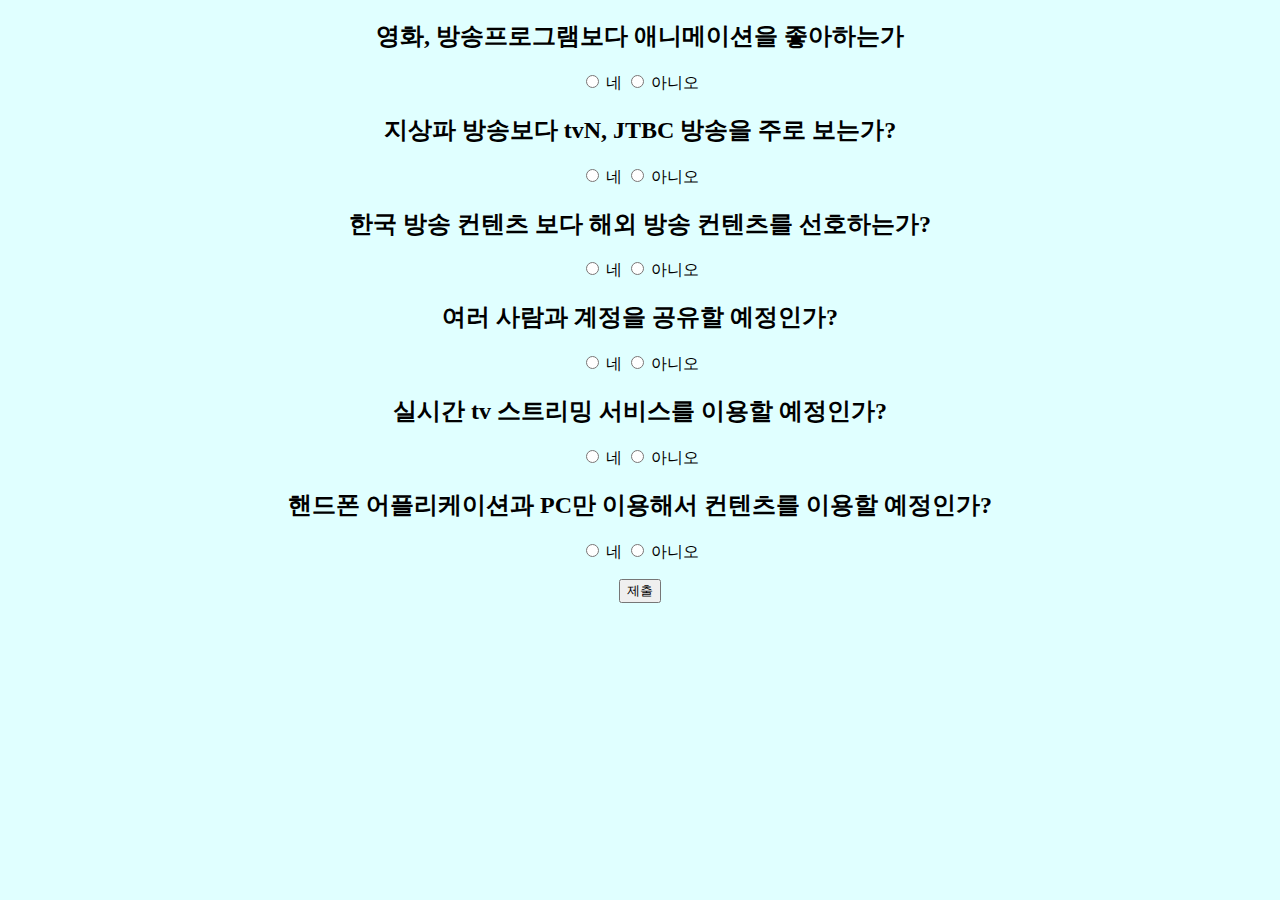
==== index.html @ 73be6727 "plz" ====
<!DOCTYPE html>
<html>
<head>
	<title>취향저격 OTT 서비스 찾기!</title>
</head>
<body>
	<style>
  	body {
    	background-color: #E0FFFF;
    	text-align: center;
  	}
	</style>
	<form id = "choice" action="second.html" "method="post">
		<h2>영화, 방송프로그램보다 애니메이션을 좋아하는가</h2>
		<input type="radio" name="choice1" value="yes"/> 네
		<input type="radio" name="choice1" value="no" /> 아니오
	<br />
		<h2>지상파 방송보다 tvN, JTBC 방송을 주로 보는가?</h2>
		<input type="radio" name="choice2" value="yes"/> 네
		<input type="radio" name="choice2" value="no" /> 아니오
	<br />
		<h2>한국 방송 컨텐츠 보다 해외 방송 컨텐츠를 선호하는가?</h2>
		<input type="radio" name="choice3" value="yes"/> 네
		<input type="radio" name="choice3" value="no" /> 아니오
	<br />
		<h2>여러 사람과 계정을 공유할 예정인가?</h2>
		<input type="radio" name="choice4" value="yes"/> 네
		<input type="radio" name="choice4" value="no" /> 아니오
	<br />
		<h2>실시간 tv 스트리밍 서비스를 이용할 예정인가?</h2>
		<input type="radio" name="choice5" value="yes"/> 네
		<input type="radio" name="choice5" value="no" /> 아니오
	<br />
		<h2>핸드폰 어플리케이션과 PC만 이용해서 컨텐츠를 이용할 예정인가?</h2>
		<input type="radio" name="choice6" value="yes"/> 네
		<input type="radio" name="choice6" value="no" /> 아니오
	<p><input type="submit" value="제출"></p>
	</form>
	<script
  src="https://code.jquery.com/jquery-3.2.1.min.js"
  integrity="sha256-hwg4gsxgFZhOsEEamdOYGBf13FyQuiTwlAQgxVSNgt4="
  crossorigin="anonymous"></script>
	<script type="text/javascript">

function form_submit() {

alert("hello");
document.id.action="https://pogery-foggy.github.io/-OTT-/second.html";

document.id.submit();

}

</script>
</body>
</html>
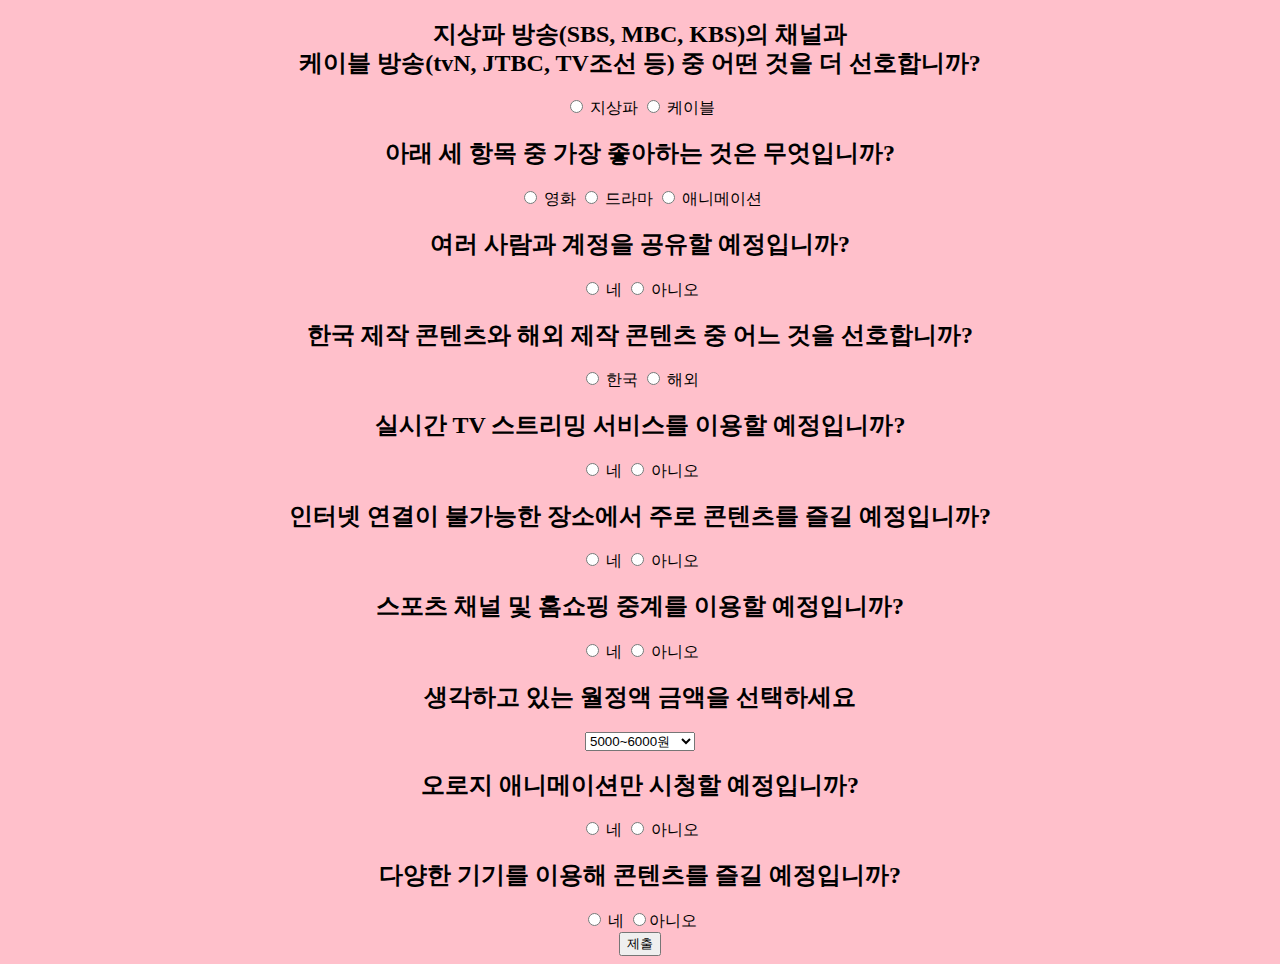
==== commit 04437de4: "Update index.html" ====
--- a/index.html
+++ b/index.html
@@ -1,56 +1,172 @@
 <!DOCTYPE html>
 <html>
 <head>
+	<link rel="stylesheet" sype="text/css" href = "secondstyle.css">
 	<title>취향저격 OTT 서비스 찾기!</title>
 </head>
-<body>
-	<style>
-  	body {
-    	background-color: #E0FFFF;
-    	text-align: center;
-  	}
-	</style>
-	<form id = "choice" action="second.html" "method="post">
-		<h2>영화, 방송프로그램보다 애니메이션을 좋아하는가</h2>
-		<input type="radio" name="choice1" value="yes"/> 네
-		<input type="radio" name="choice1" value="no" /> 아니오
+	<body id = "first">
+	<div id = "question">
+	<!--<form id =	 "result" action="second.jsp" method="post">-->
+		<h2>지상파 방송(SBS, MBC, KBS)의 채널과<br /> 케이블 방송(tvN, JTBC, TV조선 등) 중 어떤 것을 더 선호합니까?</h2>
+		<input type="radio" name="choice1" value="jisang"/> 지상파
+		<input type="radio" name="choice1" value="cable" /> 케이블
 	<br />
-		<h2>지상파 방송보다 tvN, JTBC 방송을 주로 보는가?</h2>
-		<input type="radio" name="choice2" value="yes"/> 네
-		<input type="radio" name="choice2" value="no" /> 아니오
+		<h2>아래 세 항목 중 가장 좋아하는 것은 무엇입니까?</h2>
+		<input type="radio" name="choice2" value="movie"/> 영화
+		<input type="radio" name="choice2" value="drama" /> 드라마
+		<input type="radio" name="choice2" value="anima" /> 애니메이션
 	<br />
-		<h2>한국 방송 컨텐츠 보다 해외 방송 컨텐츠를 선호하는가?</h2>
-		<input type="radio" name="choice3" value="yes"/> 네
-		<input type="radio" name="choice3" value="no" /> 아니오
+		<h2>여러 사람과 계정을 공유할 예정입니까?</h2>
+		<input type="radio" name="choice3" value="notsolo"/> 네
+		<input type="radio" name="choice3" value="solo" /> 아니오
 	<br />
-		<h2>여러 사람과 계정을 공유할 예정인가?</h2>
-		<input type="radio" name="choice4" value="yes"/> 네
-		<input type="radio" name="choice4" value="no" /> 아니오
+		<h2>한국 제작 콘텐츠와 해외 제작 콘텐츠 중 어느 것을 선호합니까?</h2>
+		<input type="radio" name="choice4" value="korea"/> 한국
+		<input type="radio" name="choice4" value="notkorea" /> 해외
 	<br />
-		<h2>실시간 tv 스트리밍 서비스를 이용할 예정인가?</h2>
-		<input type="radio" name="choice5" value="yes"/> 네
-		<input type="radio" name="choice5" value="no" /> 아니오
+		<h2>실시간 TV 스트리밍 서비스를 이용할 예정입니까?</h2>
+		<input type="radio" name="choice5" value="stri"/> 네
+		<input type="radio" name="choice5" value="notstri" /> 아니오
 	<br />
-		<h2>핸드폰 어플리케이션과 PC만 이용해서 컨텐츠를 이용할 예정인가?</h2>
-		<input type="radio" name="choice6" value="yes"/> 네
-		<input type="radio" name="choice6" value="no" /> 아니오
-	<p><input type="submit" value="제출"></p>
-	</form>
-	<script
-  src="https://code.jquery.com/jquery-3.2.1.min.js"
-  integrity="sha256-hwg4gsxgFZhOsEEamdOYGBf13FyQuiTwlAQgxVSNgt4="
-  crossorigin="anonymous"></script>
+		<h2>인터넷 연결이 불가능한 장소에서 주로 콘텐츠를 즐길 예정입니까?</h2>
+		<input type="radio" name="choice6" value="nowifi"/> 네
+		<input type="radio" name="choice6" value="yeswifi" /> 아니오
+	<br />
+		<h2>스포츠 채널 및 홈쇼핑 중계를 이용할 예정입니까?</h2>
+		<input type="radio" name="choice7" value="sport"/> 네
+		<input type="radio" name="choice7" value="nosport" /> 아니오
+	<br />
+		<h2>생각하고 있는 월정액 금액을 선택하세요</h2>
+		<select name="choice8" size="1">
+			<option value="five">5000~6000원</option>
+			<option value="seven">7000~10000원</option>
+			<option value="ten">10000원 이상</option>
+		</select>
+	<br />
+		<h2>오로지 애니메이션만 시청할 예정입니까?</h2>
+		<input type="radio" name="choice9" value="duck"/> 네
+		<input type="radio" name="choice9" value="noduck" /> 아니오
+	<br />
+		<h2>다양한 기기를 이용해 콘텐츠를 즐길 예정입니까?</h2>
+		<input type="radio" name="choice10" value="notonly"/> 네
+		<input type="radio" name="choice10" value="onlyone" />아니오
+	<!-- </form> --><br />
+	<input type="button" value="제출" onclick="calcul()">
+	</div>
+	<!-- 여기까지가 first -->
+	<div Id = "newpage"></div>
 	<script type="text/javascript">
 
-function form_submit() {
+	  var waveStr = "<table id=\"wave\"><tr><th>Basic</th><th>Standard</th><th>Premium</th></tr><tr><td>월 7900원</td><td>월 10900원</td><td>월 13900원</td></tr><tr><td>동시접속 가능인원:1<br>HD화질 지원</td><td>동시접속 가능인원:2<br>FHD화질 지원</td><td>동시접속 가능인원:4<br>최상위 화질 지원</td></tr></table>";
+      var tvingStr = "<table id = \"tving\"><tr><th>티빙 무제한</th><th>티빙 무제한 플레스</th><th>무비 프리미엄</th></tr><tr><td>월 11900원<br>CJ one회원: 월 5900원</td><td>월 15900원<br>CJ one회원: 월 9900원</td><td>월 9900원</td></tr><tr><td colspan=\"2\">실시간 방송 및 VOD, 월정액 무제한 영화관 내 lite 영화 500여편</td><td>월정액 영화관 내의 모든 영화</td></tr><tr><td>고화질(720p)<br>PC, 스마트폰, 태블릿, 크롬캐스트</td><td>초고화질(1080p)<br>PC, 스마트폰, 태블릿, 크롬캐스트, 스마트TV, 안드로이드TV</td><td>초고화질(1080p)</td></tr></table>";
+      var seezonStr = "<table id = \"seezon\"><tr><th>SEEZEN Plain</th><th>SEEZEN Mix</th><th>SEEZEN Plain Plus</th><th>SEEZEN Mix Plus</th></tr><tr><td>월 5500원</td><td>월 9900원</td><td>월 8800원</td><td>월 13200원</td></tr><tr><td colspan=\"2\">130여개 실시간 채널<br>20만여편 VOD 제공</td><td colspan=\"2\">140여개 실시간 채널<br>20만여편 VOD 제공</td></tr><tr><td></td><td>VOD용 별도 코인(코코) 제공</td><td>지니뮤직 이용 가능</td><td>VOD용 별도 코인(코코) 제공<br>지니뮤직 이용 가능</td></tr></table>";
+      var netflixStr = "<table id=\"netflix\"><tr><th>Basic</th><th>Standard</th><th>Premium</th></tr><tr><td>월 9500원</td><td>월 12000원</td><td>월 14500원</td></tr><tr><td>동시접속 가능인원:1</td><td>동시접속 가능인원:2<br>HD화질 지원</td><td>동시접속 가능인원:4<br>HD, HD화질 지원</td></tr></table>";
+      var laftelStr = "<table id=\"laftel\"><tr><th>애니 멤버십</th><th>애니 멤버십 3개월권</th><th>10000포인트</th></tr><tr><td>월 9900원</td><td>월 29700원</td><td>10000원</td></tr><tr><td colspan=\"2\">스트리밍 제공<br>등급에 따른 다운로드 제한</td><td>100포인트 당 100원으로 애니메이션 소장, 대여 가능</td></tr></table>";
+      var watchaStr = " <table id=\"watcha\"><tr><th>Basic</th><th>Premium</th></tr><tr><td>월 7900원</td><td>월 12900원</td></tr><tr><td>동시접속 가능인원:1<br>최대화질: 2K</td><td>동시접속 가능인원:4<br>최대화질:4K</td></tr></table>";
+      
+		var arrStr= new Array;
+		arrStr.push(netflixStr);
+		arrStr.push(waveStr);
+		arrStr.push(tvingStr);
+		arrStr.push(laftelStr);
+		arrStr.push(seezonStr);
+		arrStr.push(watchaStr);
+		var arrName = ["넷플릭스","웨이브","티빙","라프텔","시즌","와챠"];
+		var netflix=0,wave=0,tving=0,laftel=0,seezon=0,watcha=0;
+		function calcul(){
+		if(document.getElementsByName("choice1").value == "jisang"){
+			netflix+=3; watcha+=3;wave+=5;seezon+=5;tving+=3;laftel+=1;
+		}
+		else{netflix+=5; watcha+=3;wave+=3;seezon+=3;tving+=5;laftel+=1;}
+//1
 
-alert("hello");
-document.id.action="https://pogery-foggy.github.io/-OTT-/second.html";
+		if(document.getElementsByName("choice2").value == "movie"){
+			netflix+=5; watcha+=5;wave+=3;seezon+=3;tving+=3;laftel+=1;}
+		else if(document.getElementsByName("choice2").value == "drama")
+			{netflix+=5; watcha+=3;wave+=5;seezon+=3;tving+=3;laftel+=1;}
+		else {netflix+=3; watcha+=5;wave+=3;seezon+=3;tving+=1;laftel+=5;}
+//2
 
-document.id.submit();
+		if(document.getElementsByName("choice3").value == "korea"){
+			netflix+=3; watcha+=3;wave+=5;seezon+=5;tving+=3;laftel+=1;
+		}
+		else{netflix+=5; watcha+=5;wave+=3;seezon+=3;tving+=3;laftel+=1;}
+//3
 
-}
+		if(document.getElementsByName("choice4").value == "notsolo"){
+			netflix+=5; watcha+=5;wave+=5;seezon+=1;tving+=1;laftel+=1;
+		}
+		else{netflix+=3; watcha+=3;wave+=3;seezon+=5;tving+=5;laftel+=1;}
+//4
 
-</script>
-</body>
+		if(document.getElementsByName("choice5").value == "stri"){
+			netflix+=1; watcha+=1;wave+=5;seezon+=5;tving+=5;laftel+=1;
+		}
+		else{netflix+=5; watcha+=5;wave+=3;seezon+=3;tving+=5;laftel+=1;}
+//5
+
+		if(document.getElementsByName("choice6").value == "nowifi"){
+			netflix+=5; watcha+=5;wave+=3;seezon+=1;tving+=3;laftel+=1;
+		}
+		else{netflix+=3; watcha+=3;wave+=5;seezon+=5;tving+=5;laftel+=1;}
+//6
+
+		if(document.getElementsByName("choice7").value == "sport"){
+			netflix+=1; watcha+=1;wave+=5;seezon+=5;tving+=3;laftel+=1;
+		}
+		else{netflix+=5; watcha+=5;wave+=3;seezon+=3;tving+=5;laftel+=1;}
+//7
+
+		if(document.getElementsByName("choice8").value == "five"){
+			netflix+=1; watcha+=1;wave+=1;seezon+=5;tving+=1;laftel+=1;}
+		else if(document.getElementsByName("choice8").value == "seven")
+			{netflix+=5; watcha+=5;wave+=5;seezon+=5;tving+=1;laftel+=5;}
+		else {netflix+=5; watcha+=5;wave+=5;seezon+=5;tving+=5;laftel+=5;}
+//8
+
+		if(document.getElementsByName("choice9").value == "duck"){
+			netflix+=1; watcha+=1;wave+=5;seezon+=5;tving+=3;laftel+=1000;
+		}
+		else{netflix+=3; watcha+=3;wave+=3;seezon+=3;tving+=3;laftel+=1;}
+//9
+
+		if(document.getElementsByName("choice10").value == "notonly"){
+			netflix+=5; watcha+=5;wave+=3;seezon+=1;tving+=5;laftel+=1;
+		}
+		else{netflix+=3; watcha+=3;wave+=3;seezon+=5;tving+=3;laftel+=1;}
+//10
+		var arr= new Array;
+		arr.push(netflix);
+		arr.push(wave);
+		arr.push(tving);
+		arr.push(laftel);
+		arr.push(seezon);
+		arr.push(watcha);
+		var delit = document.getElementById("question");
+        delit.parentNode.removeChild(delit);
+   //여기까지가 first
+        document.getElementById("first").style.backgroundColor = "#FFC0CB"
+		document.getElementById("newpage").innerHTML = "<div id=\"all\"> <h1> 당신에게 추천하는 <br />OTT는 바로!</h1>" + "<h2>1위 : "+arrName[winner(arr)] 
+		+"</h2>"+arrStr[winner(arr)]+"<h2>2위 : "+arrName[secondwinner(arr)] +"</h2>"+arrStr[secondwinner(arr)]+"</div>";
+		} // 높이조절
+	  function winner(arr){
+	  	var maxIndex = 0;
+	  	for(var i=0;i<6;i++){
+	  		maxIndex = arr[maxIndex]>arr[i]?maxIndex:i;
+	  	}
+	  	return maxIndex;
+	  }
+	  function secondwinner(arr){
+	  	var maxIndex = 0;
+	  	var secondIndex = 1;
+	  	for(var i=0;i<6;i++){
+	  		secondIndex = arr[maxIndex]<arr[i]?maxIndex:secondIndex;
+	  		maxIndex = arr[maxIndex]>arr[i]?maxIndex:i;
+	  		if(maxIndex!=i)
+	  		secondIndex = arr[secondIndex]>arr[i]?secondIndex:i;
+	  	}
+	  	return secondIndex;
+	  }	  
+	</script>
+	</body>
 </html>
--- a/secondstyle.css
+++ b/secondstyle.css
@@ -0,0 +1,67 @@
+body {
+  	background-color: #FFC0CB;
+    text-align: center;
+  	}
+#all { 
+  	height: 675px;
+  	width: 750px;
+  	background-color: #FFF0F5;
+   	margin: 10px auto 10px auto;
+  	}
+h2, p {
+  		line-height: 1.2em;
+   		text-align: center;
+ 	}
+table{
+  width: 90%;
+  margin: 10px auto 10px auto;
+  border: 1px solid #444444;
+  border-collapse: collapse;
+  }
+body th, td{
+    border: 1px solid #444444;
+    padding: 10px;
+    text-align: center;
+    }
+
+#watcha th{
+      background-color: #9F84D9;
+    }
+#watcha td{
+      background-color: #CFBFFB;
+    }
+
+#laftel th{
+      background-color: #DAA0F2;
+    }
+#laftel td{
+      background-color: #E4C2F2;
+    }
+
+#netflix th{
+      background-color: #E57373;
+    }
+#netflix td{
+      background-color: #EF9A9A;
+    }
+
+#seezon th{
+      background-color: #D984A3;
+    }
+#seezon td{
+      background-color: #F2C9E0;
+    }
+
+#tving th{
+      background-color: #DD868C;
+    }
+#tving td{
+      background-color: #ECBEC3;
+    }
+
+#wave th{
+      background-color: #77A2DC;
+    }
+#wave td{
+      background-color: #99C0EC;
+    }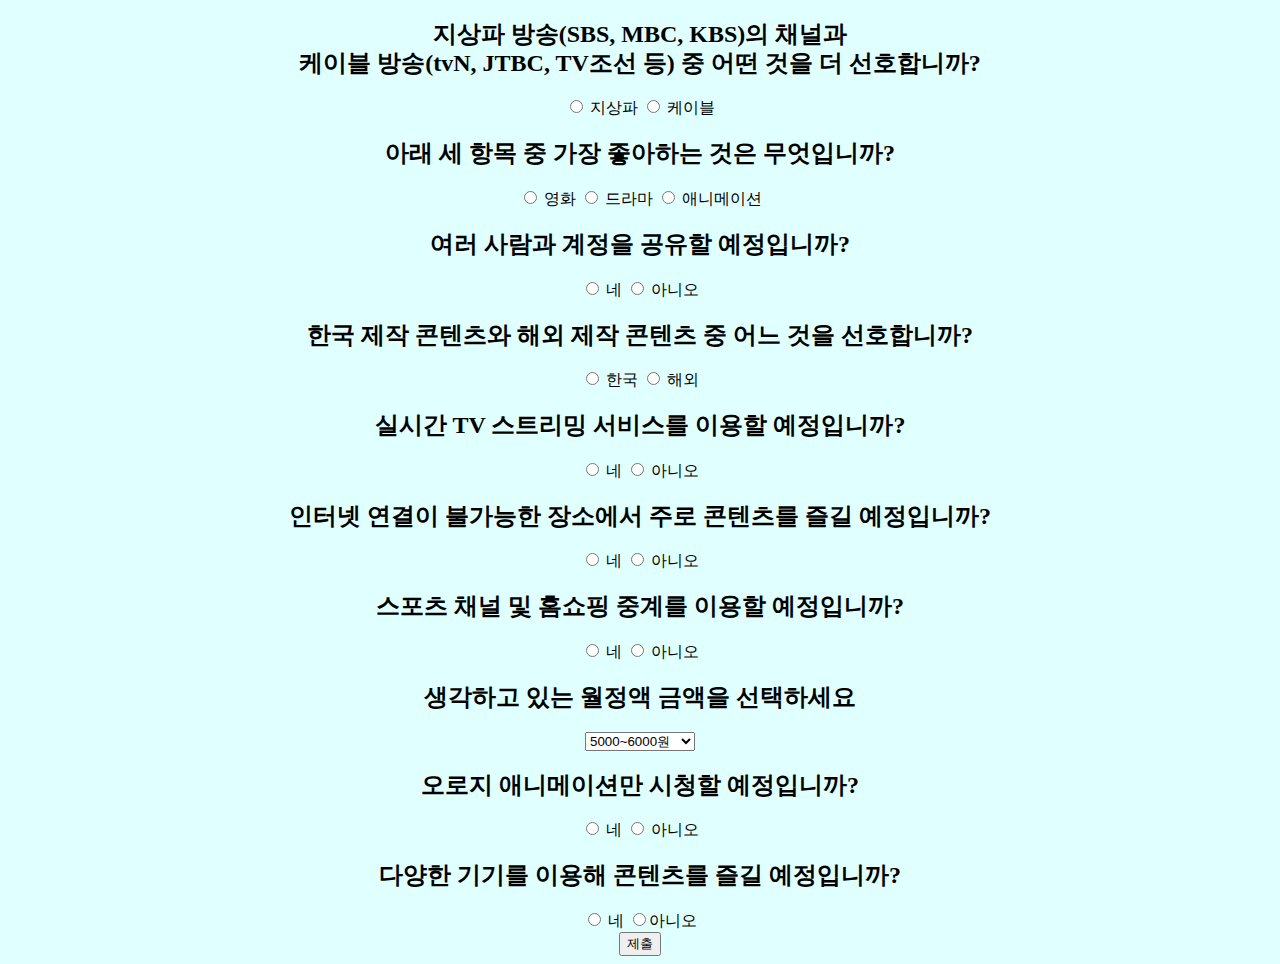
==== commit 998a9c3c: "final" ====
--- a/index.html
+++ b/index.html
@@ -57,97 +57,105 @@
 	<div Id = "newpage"></div>
 	<script type="text/javascript">
 
-	  var waveStr = "<table id=\"wave\"><tr><th>Basic</th><th>Standard</th><th>Premium</th></tr><tr><td>월 7900원</td><td>월 10900원</td><td>월 13900원</td></tr><tr><td>동시접속 가능인원:1<br>HD화질 지원</td><td>동시접속 가능인원:2<br>FHD화질 지원</td><td>동시접속 가능인원:4<br>최상위 화질 지원</td></tr></table>";
+	  var wavveStr = "<table id=\"wavve\"><tr><th>Basic</th><th>Standard</th><th>Premium</th></tr><tr><td>월 7900원</td><td>월 10900원</td><td>월 13900원</td></tr><tr><td>동시접속 가능인원:1<br>HD화질 지원</td><td>동시접속 가능인원:2<br>FHD화질 지원</td><td>동시접속 가능인원:4<br>최상위 화질 지원</td></tr></table>";
       var tvingStr = "<table id = \"tving\"><tr><th>티빙 무제한</th><th>티빙 무제한 플레스</th><th>무비 프리미엄</th></tr><tr><td>월 11900원<br>CJ one회원: 월 5900원</td><td>월 15900원<br>CJ one회원: 월 9900원</td><td>월 9900원</td></tr><tr><td colspan=\"2\">실시간 방송 및 VOD, 월정액 무제한 영화관 내 lite 영화 500여편</td><td>월정액 영화관 내의 모든 영화</td></tr><tr><td>고화질(720p)<br>PC, 스마트폰, 태블릿, 크롬캐스트</td><td>초고화질(1080p)<br>PC, 스마트폰, 태블릿, 크롬캐스트, 스마트TV, 안드로이드TV</td><td>초고화질(1080p)</td></tr></table>";
-      var seezonStr = "<table id = \"seezon\"><tr><th>SEEZEN Plain</th><th>SEEZEN Mix</th><th>SEEZEN Plain Plus</th><th>SEEZEN Mix Plus</th></tr><tr><td>월 5500원</td><td>월 9900원</td><td>월 8800원</td><td>월 13200원</td></tr><tr><td colspan=\"2\">130여개 실시간 채널<br>20만여편 VOD 제공</td><td colspan=\"2\">140여개 실시간 채널<br>20만여편 VOD 제공</td></tr><tr><td></td><td>VOD용 별도 코인(코코) 제공</td><td>지니뮤직 이용 가능</td><td>VOD용 별도 코인(코코) 제공<br>지니뮤직 이용 가능</td></tr></table>";
+      var seeznStr = "<table id = \"seezn\"><tr><th>SEEZEN Plain</th><th>SEEZEN Mix</th><th>SEEZEN Plain Plus</th><th>SEEZEN Mix Plus</th></tr><tr><td>월 5500원</td><td>월 9900원</td><td>월 8800원</td><td>월 13200원</td></tr><tr><td colspan=\"2\">130여개 실시간 채널<br>20만여편 VOD 제공</td><td colspan=\"2\">140여개 실시간 채널<br>20만여편 VOD 제공</td></tr><tr><td></td><td>VOD용 별도 코인(코코) 제공</td><td>지니뮤직 이용 가능</td><td>VOD용 별도 코인(코코) 제공<br>지니뮤직 이용 가능</td></tr></table>";
       var netflixStr = "<table id=\"netflix\"><tr><th>Basic</th><th>Standard</th><th>Premium</th></tr><tr><td>월 9500원</td><td>월 12000원</td><td>월 14500원</td></tr><tr><td>동시접속 가능인원:1</td><td>동시접속 가능인원:2<br>HD화질 지원</td><td>동시접속 가능인원:4<br>HD, HD화질 지원</td></tr></table>";
       var laftelStr = "<table id=\"laftel\"><tr><th>애니 멤버십</th><th>애니 멤버십 3개월권</th><th>10000포인트</th></tr><tr><td>월 9900원</td><td>월 29700원</td><td>10000원</td></tr><tr><td colspan=\"2\">스트리밍 제공<br>등급에 따른 다운로드 제한</td><td>100포인트 당 100원으로 애니메이션 소장, 대여 가능</td></tr></table>";
       var watchaStr = " <table id=\"watcha\"><tr><th>Basic</th><th>Premium</th></tr><tr><td>월 7900원</td><td>월 12900원</td></tr><tr><td>동시접속 가능인원:1<br>최대화질: 2K</td><td>동시접속 가능인원:4<br>최대화질:4K</td></tr></table>";
       
 		var arrStr= new Array;
 		arrStr.push(netflixStr);
-		arrStr.push(waveStr);
+		arrStr.push(wavveStr);
 		arrStr.push(tvingStr);
 		arrStr.push(laftelStr);
-		arrStr.push(seezonStr);
+		arrStr.push(seeznStr);
 		arrStr.push(watchaStr);
-		var arrName = ["넷플릭스","웨이브","티빙","라프텔","시즌","와챠"];
-		var netflix=0,wave=0,tving=0,laftel=0,seezon=0,watcha=0;
+		var arrName = [
+		"<a href=\"https://www.netflix.com/kr/\" target = \"_blank\"><img id=\"image\" src=\"images/netflix_logo.png\"/></a>",
+		"<a href=\"https://www.wavve.com/\" target = \"_blank\"><img id=\"image\" src=\"images/wavve_logo.jpg\"/></a>",
+		"<a href=\"http://www.tving.com/main.do\" target = \"_blank\"><img id=\"image\" src=\"images/tving_logo.jpg\"/></a>",
+		"<a href=\"https://laftel.net/\" target = \"_blank\"><img id=\"image\" src=\"images/laftel_logo.png\"/></a>",
+		"<a href=\"https://myseezn.com/html/\" target = \"_blank\"><img id=\"image\" src=\"images/seezn_logo.png\"/></a>",
+		"<a href=\"https://watcha.com/ko-KR\" target = \"_blank\"><img id=\"image\" src=\"images/watcha_logo.jpg\"/></a>",
+		];
+		// arrName = 넷플릭스 웨이브 티빙 라프텔 시즌 와챠
 		function calcul(){
-		if(document.getElementsByName("choice1").value == "jisang"){
-			netflix+=3; watcha+=3;wave+=5;seezon+=5;tving+=3;laftel+=1;
+		var netflix=0,wavve=0,tving=0,laftel=0,seezn=0,watcha=0;
+		if(document.getElementsByName("choice1")[0].checked){
+			netflix+=3; watcha+=3;wavve+=5;seezn+=5;tving+=3;laftel+=1;
 		}
-		else{netflix+=5; watcha+=3;wave+=3;seezon+=3;tving+=5;laftel+=1;}
-//1
+		else{netflix+=5; watcha+=3;wavve+=3;seezn+=3;tving+=5;laftel+=1;}
+//1		
 
-		if(document.getElementsByName("choice2").value == "movie"){
-			netflix+=5; watcha+=5;wave+=3;seezon+=3;tving+=3;laftel+=1;}
-		else if(document.getElementsByName("choice2").value == "drama")
-			{netflix+=5; watcha+=3;wave+=5;seezon+=3;tving+=3;laftel+=1;}
-		else {netflix+=3; watcha+=5;wave+=3;seezon+=3;tving+=1;laftel+=5;}
+		if(document.getElementsByName("choice2")[0].checked){
+			netflix+=5; watcha+=5;wavve+=3;seezn+=3;tving+=3;laftel+=1;}
+		else if(document.getElementsByName("choice2")[1].checked)
+			{netflix+=5; watcha+=3;wavve+=5;seezn+=3;tving+=3;laftel+=1;}
+		else {netflix+=3; watcha+=5;wavve+=3;seezn+=3;tving+=1;laftel+=5;}
 //2
 
-		if(document.getElementsByName("choice3").value == "korea"){
-			netflix+=3; watcha+=3;wave+=5;seezon+=5;tving+=3;laftel+=1;
+		if(document.getElementsByName("choice3")[0].checked){
+			netflix+=3; watcha+=3;wavve+=5;seezn+=5;tving+=3;laftel+=1;
 		}
-		else{netflix+=5; watcha+=5;wave+=3;seezon+=3;tving+=3;laftel+=1;}
+		else{netflix+=5; watcha+=5;wavve+=3;seezn+=3;tving+=3;laftel+=1;}
 //3
 
-		if(document.getElementsByName("choice4").value == "notsolo"){
-			netflix+=5; watcha+=5;wave+=5;seezon+=1;tving+=1;laftel+=1;
+		if(document.getElementsByName("choice4")[0].checked){
+			netflix+=5; watcha+=5;wavve+=5;seezn+=1;tving+=1;laftel+=1;
 		}
-		else{netflix+=3; watcha+=3;wave+=3;seezon+=5;tving+=5;laftel+=1;}
+		else{netflix+=3; watcha+=3;wavve+=3;seezn+=5;tving+=5;laftel+=1;}
 //4
 
-		if(document.getElementsByName("choice5").value == "stri"){
-			netflix+=1; watcha+=1;wave+=5;seezon+=5;tving+=5;laftel+=1;
+		if(document.getElementsByName("choice5")[0].checked){
+			netflix+=1; watcha+=1;wavve+=5;seezn+=5;tving+=5;laftel+=1;
 		}
-		else{netflix+=5; watcha+=5;wave+=3;seezon+=3;tving+=5;laftel+=1;}
+		else{netflix+=5; watcha+=5;wavve+=3;seezn+=3;tving+=5;laftel+=1;}
 //5
 
-		if(document.getElementsByName("choice6").value == "nowifi"){
-			netflix+=5; watcha+=5;wave+=3;seezon+=1;tving+=3;laftel+=1;
+		if(document.getElementsByName("choice6")[0].checked){
+			netflix+=5; watcha+=5;wavve+=3;seezn+=1;tving+=3;laftel+=1;
 		}
-		else{netflix+=3; watcha+=3;wave+=5;seezon+=5;tving+=5;laftel+=1;}
+		else{netflix+=3; watcha+=3;wavve+=5;seezn+=5;tving+=5;laftel+=1;}
 //6
 
-		if(document.getElementsByName("choice7").value == "sport"){
-			netflix+=1; watcha+=1;wave+=5;seezon+=5;tving+=3;laftel+=1;
+		if(document.getElementsByName("choice7")[0].checked){
+			netflix+=1; watcha+=1;wavve+=5;seezn+=5;tving+=3;laftel+=1;
 		}
-		else{netflix+=5; watcha+=5;wave+=3;seezon+=3;tving+=5;laftel+=1;}
+		else{netflix+=5; watcha+=5;wavve+=3;seezn+=3;tving+=5;laftel+=1;}
 //7
 
-		if(document.getElementsByName("choice8").value == "five"){
-			netflix+=1; watcha+=1;wave+=1;seezon+=5;tving+=1;laftel+=1;}
-		else if(document.getElementsByName("choice8").value == "seven")
-			{netflix+=5; watcha+=5;wave+=5;seezon+=5;tving+=1;laftel+=5;}
-		else {netflix+=5; watcha+=5;wave+=5;seezon+=5;tving+=5;laftel+=5;}
+		if(document.getElementsByName("choice8").selectedIndex==0){
+			netflix+=1; watcha+=1;wavve+=1;seezn+=5;tving+=1;laftel+=1;}
+		else if(document.getElementsByName("choice8").selectedIndex==0)
+			{netflix+=5; watcha+=5;wavve+=5;seezn+=5;tving+=1;laftel+=5;}
+		else {netflix+=5; watcha+=5;wavve+=5;seezn+=5;tving+=5;laftel+=5;}
 //8
 
-		if(document.getElementsByName("choice9").value == "duck"){
-			netflix+=1; watcha+=1;wave+=5;seezon+=5;tving+=3;laftel+=1000;
+		if(document.getElementsByName("choice9")[0].checked){
+			netflix+=1; watcha+=1;wavve+=5;seezn+=5;tving+=3;laftel+=1000;
 		}
-		else{netflix+=3; watcha+=3;wave+=3;seezon+=3;tving+=3;laftel+=1;}
+		else{netflix+=3; watcha+=3;wavve+=3;seezn+=3;tving+=3;laftel+=1;}
 //9
 
-		if(document.getElementsByName("choice10").value == "notonly"){
-			netflix+=5; watcha+=5;wave+=3;seezon+=1;tving+=5;laftel+=1;
+		if(document.getElementsByName("choice10")[0].checked){
+			netflix+=5000; watcha+=5;wavve+=3;seezn+=1;tving+=5;laftel+=1;
 		}
-		else{netflix+=3; watcha+=3;wave+=3;seezon+=5;tving+=3;laftel+=1;}
+		else{netflix+=3; watcha+=3;wavve+=3;seezn+=5;tving+=3;laftel+=1;}
 //10
 		var arr= new Array;
 		arr.push(netflix);
-		arr.push(wave);
+		arr.push(wavve);
 		arr.push(tving);
 		arr.push(laftel);
-		arr.push(seezon);
+		arr.push(seezn);
 		arr.push(watcha);
 		var delit = document.getElementById("question");
         delit.parentNode.removeChild(delit);
    //여기까지가 first
         document.getElementById("first").style.backgroundColor = "#FFC0CB"
 		document.getElementById("newpage").innerHTML = "<div id=\"all\"> <h1> 당신에게 추천하는 <br />OTT는 바로!</h1>" + "<h2>1위 : "+arrName[winner(arr)] 
-		+"</h2>"+arrStr[winner(arr)]+"<h2>2위 : "+arrName[secondwinner(arr)] +"</h2>"+arrStr[secondwinner(arr)]+"</div>";
+		+"</h2>"+arrStr[winner(arr)]+"</ br></ br><h2>2위 : "+arrName[secondwinner(arr)] +"</h2>"+arrStr[secondwinner(arr)]+"</div>";
 		} // 높이조절
 	  function winner(arr){
 	  	var maxIndex = 0;
--- a/secondstyle.css
+++ b/secondstyle.css
@@ -1,13 +1,23 @@
-body {
+#first {
+      background-color: #E0FFFF;
+      text-align: center;
+
+    }
+#second {
   	background-color: #FFC0CB;
     text-align: center;
   	}
 #all { 
-  	height: 675px;
+  	height: 975px;
   	width: 750px;
   	background-color: #FFF0F5;
    	margin: 10px auto 10px auto;
   	}
+#image { 
+    width: auto; height: auto;
+    max-width: 350px;
+    max-height: 350px;
+  }
 h2, p {
   		line-height: 1.2em;
    		text-align: center;
@@ -45,10 +55,10 @@
       background-color: #EF9A9A;
     }
 
-#seezon th{
+#seezn th{
       background-color: #D984A3;
     }
-#seezon td{
+#seezn td{
       background-color: #F2C9E0;
     }
 
@@ -59,9 +69,9 @@
       background-color: #ECBEC3;
     }
 
-#wave th{
+#wavve th{
       background-color: #77A2DC;
     }
-#wave td{
+#wavve td{
       background-color: #99C0EC;
     }